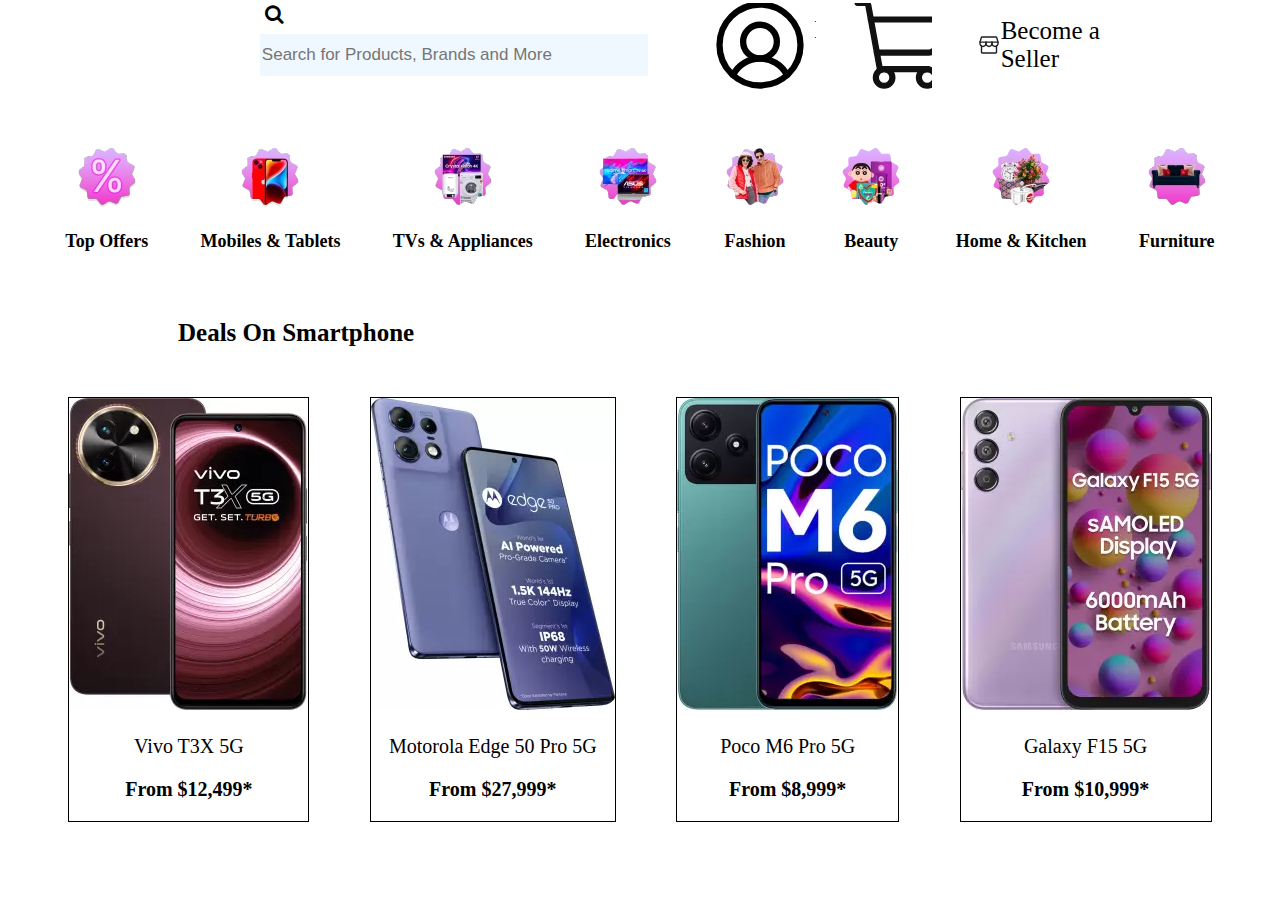
==== index.html @ 3a5b01fe "first commit" ====
<!DOCTYPE html>
<html lang="en">
  <head>
    <meta charset="UTF-8" />
    <meta name="viewport" content="width=device-width, initial-scale=1.0" />
    <link
      rel="stylesheet"
      href="https://cdnjs.cloudflare.com/ajax/libs/font-awesome/4.7.0/css/font-awesome.min.css"
    />
    <title>Flipkart Clone</title>
    <link rel="stylesheet" href="style.css" />
  </head>

  <body style="display: flex; flex-direction: column">
    <nav>
      <div class="Navigation">
        <a class="Navigation">
          <img src="fkheaderlogo_exploreplus-44005d.svg"
        /></a>
        <a>
          <i class="fa fa-search"></i>
          <input
            class="SearchBar"
            type="text"
            title="Search for Products, Brands and More"
            autocomplete="off"
            placeholder="Search for Products, Brands and More"
            value=""
          />
        </a>
        <a class="Login">
          <img src="profile-52e0dc.svg" />
          <p>Login</p>
          <img src="download.svg" />
        </a>
        <a class="Cart" href="./Cart.html">
          <img src="header_cart-eed150.svg" />
          <p>Cart</p>
        </a>
        <a class="Seller">
          <img src="Store-9eeae2.svg" />
          <p>Become a Seller</p>
        </a>
        <a class="Dots">
          <img src="header_3verticalDots-ea7819.svg" />
        </a>
      </div>
    </nav>
    <div
      style="
        display: flex;
        height: 120px;
        padding: 5px;
        justify-content: space-evenly;
      "
    >
      <div class="t1">
        <img src="12e1ef5720394d33.webp" />
        <b><p>Top Offers</p></b>
      </div>
      <div class="t1">
        <img src="39a5455dfa3a6e09.webp" />
        <b><p>Mobiles & Tablets</p></b>
      </div>
      <div class="t1">
        <img src="07eaf6881d416ef9.webp" />
        <b><p>TVs & Appliances</p></b>
      </div>
      <div class="t1">
        <img src="a72369170563cf50.webp" />
        <b><p>Electronics</p></b>
      </div>
      <div class="t1">
        <img src="120fe56747723091.webp" />
        <b><p>Fashion</p></b>
      </div>
      <div class="t1">
        <img src="d5f37d2f45157db3.webp" />
        <b><p>Beauty</p></b>
      </div>
        <div class="t1">
          <img src="367e2bc66f3e0871.webp" />
          <b><p>Home & Kitchen</p></b>
        </div>
        <div class="t1">
          <img src="f88c5f353db775a8.webp" />
          <b><p>Furniture</p></b>
        </div>
      </div>
    </div>
    <div class="Mobile">
    <div style="margin-left: 170px;"><b>Deals On Smartphone</b></div>
    <div style="display: flex; justify-content: space-evenly; text-align: center; margin-top: 50px;">
    <div class="A1">
      <img src="-original-imahyytukhkky5ew.webp" />
      <p>Vivo T3X 5G</p>
      <b><p>From $12,499*</p></b>
    </div>
    <div class="A1">
      <img src="-original-imagzhspjy5g8nh3.webp" />
      <p>Motorola Edge 50 Pro 5G</p>
      <b><p>From $27,999*</p></b>
    </div>
    <div class="A1">
      <img src="m6-pro-5g-mzb0eqjin-poco-original-imags3e7dazavyje.webp" />
      <p>Poco M6 Pro 5G</p>
      <b><p>From $8,999*</p></b>
    </div>
    <div class="A1">
      <img src="galaxy-f15-5g-sm-e156b-samsung-original-imagyhkbkdy56zej.webp" />
      <p>Galaxy F15 5G</p>
      <b><p>From $10,999*</p></b>
    </div>
  </div>
    </div>
  </body>
</html>
---- style.css ----
.Navigation {
    font-size: 20px;
    float: left;
    color: black;
    display: flex;
    justify-content: space-evenly;
    padding: 0px 14px;
    overflow: hidden;
    background-color: white;
    text-decoration: none;
    margin-left: 30px;
    margin-top: -5px;
  }
  .fa fa-search {
    float: left;
    color: black;
    display: flex;
    justify-content: space-evenly;
    padding: 0px 0px;
    overflow: hidden;
    background-color: aliceblue;
    margin-top: -12px;
    text-decoration: none;
    margin-left: 1000px;
  }
  .SearchBar {
    text-overflow: ellipsis;
    border: 0;
    outline: 0 none;
    font-size: 17px;
    height: 40px;
    width: 30vw;
    margin-left: -5px;
    margin-top: 8px;
    background-color: aliceblue;
  }
  .Login {
    font-size: 25px;
    float: left;
    color: black;
    display: flex;
    justify-content: space-evenly;
    padding: 0px 15px;
    overflow: hidden;
    background-color: white;
    margin-top: -12px;
    text-decoration: none;
    margin-left: 30px;
    margin-right: 0px;
  }
  .Cart {
    font-size: 25px;
    float: left;
    color: black;
    display: flex;
    justify-content: space-evenly;
    padding: 0px 15px;
    overflow: hidden;
    background-color: white;
    margin-top: -10px;
    text-decoration: none;
    margin-left: 20px;
    margin-right: 0px;
  }
  .Seller {
    font-size: 25px;
    float: left;
    color: black;
    display: flex;
    justify-content: space-evenly;
    padding: 1px 15px;
    overflow: hidden;
    background-color: white;
    margin-top: -12px;
    text-decoration: none;
    margin-left: 30px;
    margin-right: 0px;
  }
  .Dots {
    font-size: 25px;
    float: left;
    color: black;
    display: flex;
    justify-content: space-evenly;
    padding: 1px 15px;
    overflow: hidden;
    background-color: white;
    margin-top: -12px;
    text-decoration: none;
    margin-left: 30px;
    margin-right: 0px;
  }
  .t1{
    font-size: large;
    text-align: center;
    margin-top: 40px;
  }
  .Mobile{
    font-size: 25px;
    margin-top: 10vh;
  }
  .A1{
    font-size: 20px;
    text-align: center;
    justify-content: space-evenly;
    border: 1px solid black;
  }
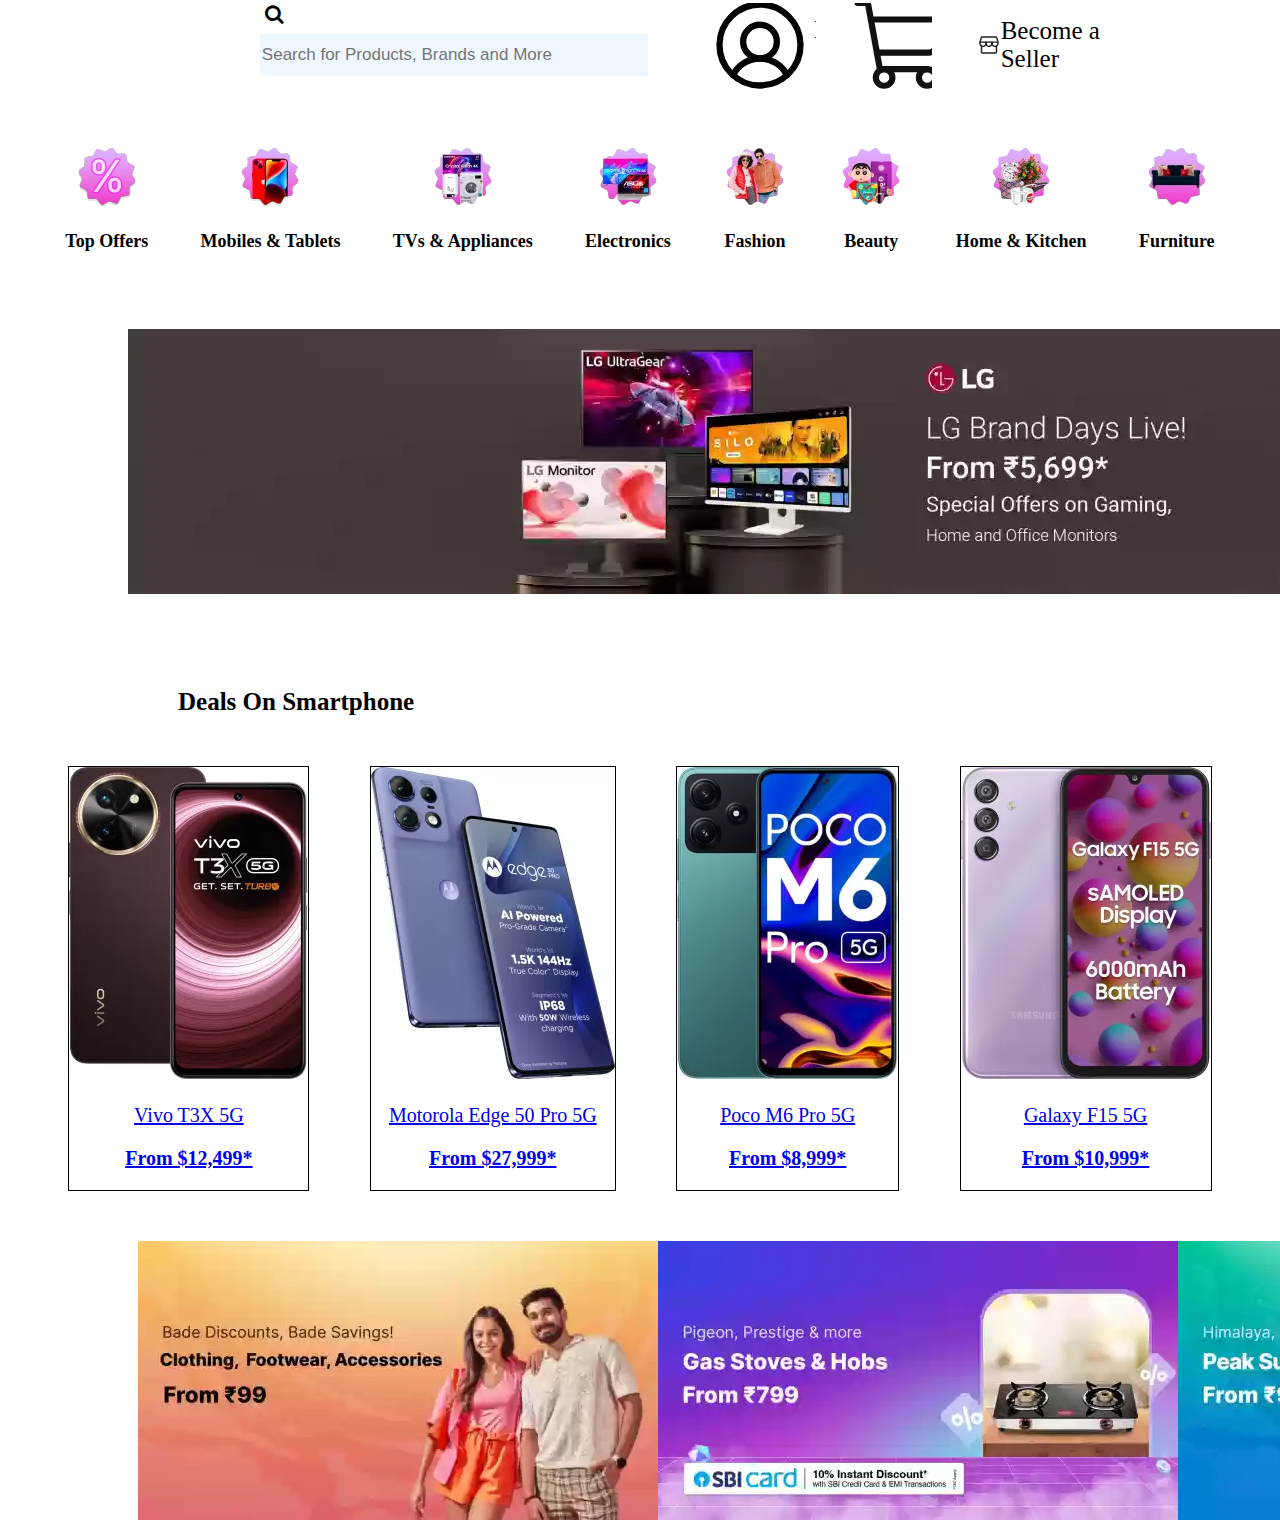
==== commit 8f67177d: "a" ====
--- a/index.html
+++ b/index.html
@@ -28,7 +28,7 @@
             value=""
           />
         </a>
-        <a class="Login">
+        <a class="Login" href="https://www.flipkart.com/account/login?ret=/">
           <img src="profile-52e0dc.svg" />
           <p>Login</p>
           <img src="download.svg" />
@@ -37,7 +37,7 @@
           <img src="header_cart-eed150.svg" />
           <p>Cart</p>
         </a>
-        <a class="Seller">
+        <a class="Seller" href="https://seller.flipkart.com/sell-online?utm_source=fkwebsite&utm_medium=websitedirect">
           <img src="Store-9eeae2.svg" />
           <p>Become a Seller</p>
         </a>
@@ -88,30 +88,59 @@
         </div>
       </div>
     </div>
+    <a href="https://www.lg.com/in/tv-soundbars/qned/?ec_model_status_code=Active&cmpid=2024HQSEM_QNED-TV_IL_Google_Smart-TV_Brand_Phrase_Smart-TV_k202402086613_pc_EOL_Clicks&utm_content=Smart-TV&utm_term=Brand&gad_source=1&gclid=Cj0KCQjw3ZayBhDRARIsAPWzx8qOSIEtD1dtIIhCxAAsJySNjMBh-cLreLwwWncYsJF9C0f3_L0iX5IaAh1PEALw_wcB&gclsrc=aw.ds">
+    <div style="margin-top: 100px; margin-left: 120px;"><img src="lg.webp" style="height: 260xpx;" ></div>
+    </a>
     <div class="Mobile">
     <div style="margin-left: 170px;"><b>Deals On Smartphone</b></div>
     <div style="display: flex; justify-content: space-evenly; text-align: center; margin-top: 50px;">
-    <div class="A1">
+    <a href="https://www.flipkart.com/vivo-t3x-5g-crimson-bliss-128-gb/p/itm263ed44f56cd5?pid=MOBGZRNEPA4FFHCV&lid=LSTMOBGZRNEPA4FFHCVQ1YECQ&marketplace=FLIPKART&q=t3x+vivo&store=tyy%2F4io&spotlightTagId=BestsellerId_tyy%2F4io&srno=s_1_1&otracker=AS_QueryStore_OrganicAutoSuggest_2_2_na_na_ps&otracker1=AS_QueryStore_OrganicAutoSuggest_2_2_na_na_ps&fm=search-autosuggest&iid=1c4e3284-20af-484e-a425-ed687ca9b9e6.MOBGZRNEPA4FFHCV.SEARCH&ppt=sp&ppn=sp&ssid=fbipllvvqo0000001715927324685&qH=ed4c470267543846">
+      <div class="A1">
       <img src="-original-imahyytukhkky5ew.webp" />
       <p>Vivo T3X 5G</p>
       <b><p>From $12,499*</p></b>
     </div>
+    </a>
+    <a href="https://www.flipkart.com/motorola-edge-50-pro-5g-68w-charger-luxe-lavender-256-gb/p/itmba8105d0d22ad?pid=MOBGXFXYMTKAMPTS&lid=LSTMOBGXFXYMTKAMPTSJQVWQM&marketplace=FLIPKART&q=motorola+edge+50+pro&store=tyy%2F4io&spotlightTagId=BestsellerId_tyy%2F4io&srno=s_1_1&otracker=AS_Query_OrganicAutoSuggest_3_9_na_na_ps&otracker1=AS_Query_OrganicAutoSuggest_3_9_na_na_ps&fm=search-autosuggest&iid=e195967b-1926-4d5d-b007-2233b2da9e0b.MOBGXFXYMTKAMPTS.SEARCH&ppt=sp&ppn=sp&ssid=huijkxrxkw0000001715927485645&qH=b3629d8b06502c5a">
     <div class="A1">
       <img src="-original-imagzhspjy5g8nh3.webp" />
       <p>Motorola Edge 50 Pro 5G</p>
       <b><p>From $27,999*</p></b>
     </div>
+    </a>
+    <a href="https://www.flipkart.com/poco-m6-pro-5g-forest-green-128-gb/p/itm151f47ed48eee?pid=MOBGRNZ3FZBVRYHQ&lid=LSTMOBGRNZ3FZBVRYHQLWWUJH&marketplace=FLIPKART&q=poco+m6+pro&store=tyy%2F4io&spotlightTagId=BestsellerId_tyy%2F4io&srno=s_1_1&otracker=AS_QueryStore_OrganicAutoSuggest_2_2_na_na_ps&otracker1=AS_QueryStore_OrganicAutoSuggest_2_2_na_na_ps&fm=search-autosuggest&iid=81c7e278-6298-49a5-81eb-36f8d41d2339.MOBGRNZ3FZBVRYHQ.SEARCH&ppt=sp&ppn=sp&ssid=jr6v2mcnlc0000001715927590171&qH=c6cc7b80290f5bfc">
     <div class="A1">
       <img src="m6-pro-5g-mzb0eqjin-poco-original-imags3e7dazavyje.webp" />
       <p>Poco M6 Pro 5G</p>
       <b><p>From $8,999*</p></b>
     </div>
+    </a>
+    <a href="https://www.flipkart.com/samsung-galaxy-f15-5g-groovy-violet-128-gb/p/itm3e7d6c7112d45?pid=MOBGYBAVW8HTJH4X&lid=LSTMOBGYBAVW8HTJH4X9VTKYN&marketplace=FLIPKART&q=galaxy+f15+5g&store=tyy%2F4io&srno=s_1_2&otracker=AS_QueryStore_OrganicAutoSuggest_1_13_na_na_ps&otracker1=AS_QueryStore_OrganicAutoSuggest_1_13_na_na_ps&fm=search-autosuggest&iid=0122d3fb-ed11-4150-babf-6c258dfe3266.MOBGYBAVW8HTJH4X.SEARCH&ppt=sp&ppn=sp&ssid=blgbdt9hs00000001715927759194&qH=1039347d8c9728d4">
     <div class="A1">
       <img src="galaxy-f15-5g-sm-e156b-samsung-original-imagyhkbkdy56zej.webp" />
       <p>Galaxy F15 5G</p>
       <b><p>From $10,999*</p></b>
     </div>
+    </a>
   </div>
+    </div>
+    <div style="display: flex;
+    justify-content: space-evenly; margin-left: 130px; margin-right: 100px;">
+    <a href="https://www.flipkart.com/fashion-bbdh-mar24-nu-store">
+      <div class="A2">
+        <img src="22e305bf45e2e1a2.webp" />
+      </div>
+      </a>
+      <a href="https://www.flipkart.com/kitchen-cookware-serveware/gas-stove-accessories/gas-stoves/pr?sid=upp%2Cd7m%2Cuhm&p%5B%5D=facets.rating%255B%255D%3D3%25E2%2598%2585%2B%2526%2Babove">
+        <div class="A2">
+          <img src="6537e82f357a7f59.webp" />
+        </div>
+        </a>
+        <a href="https://www.flipkart.com/g9b/~cs-ir1guhdz2r/pr?sid=g9b&collection-tab-name=Summer+Essentials&p%5B%5D=facets.fulfilled_by%255B%255D%3DPlus%2B%2528FAssured%2529&p%5B%5D=facets.rating%255B%255D%3D3%25E2%2598%2585%2B%2526%2Babove">
+          <div class="A2">
+            <img src="c9f829023c573ba8.webp" />
+          </div>
+          </a>
     </div>
   </body>
 </html>--- a/style.css
+++ b/style.css
@@ -104,4 +104,9 @@
     text-align: center;
     justify-content: space-evenly;
     border: 1px solid black;
+  }
+  .A2{
+    justify-content: space-evenly;
+    display: flex;
+    margin-top: 50px;
   }